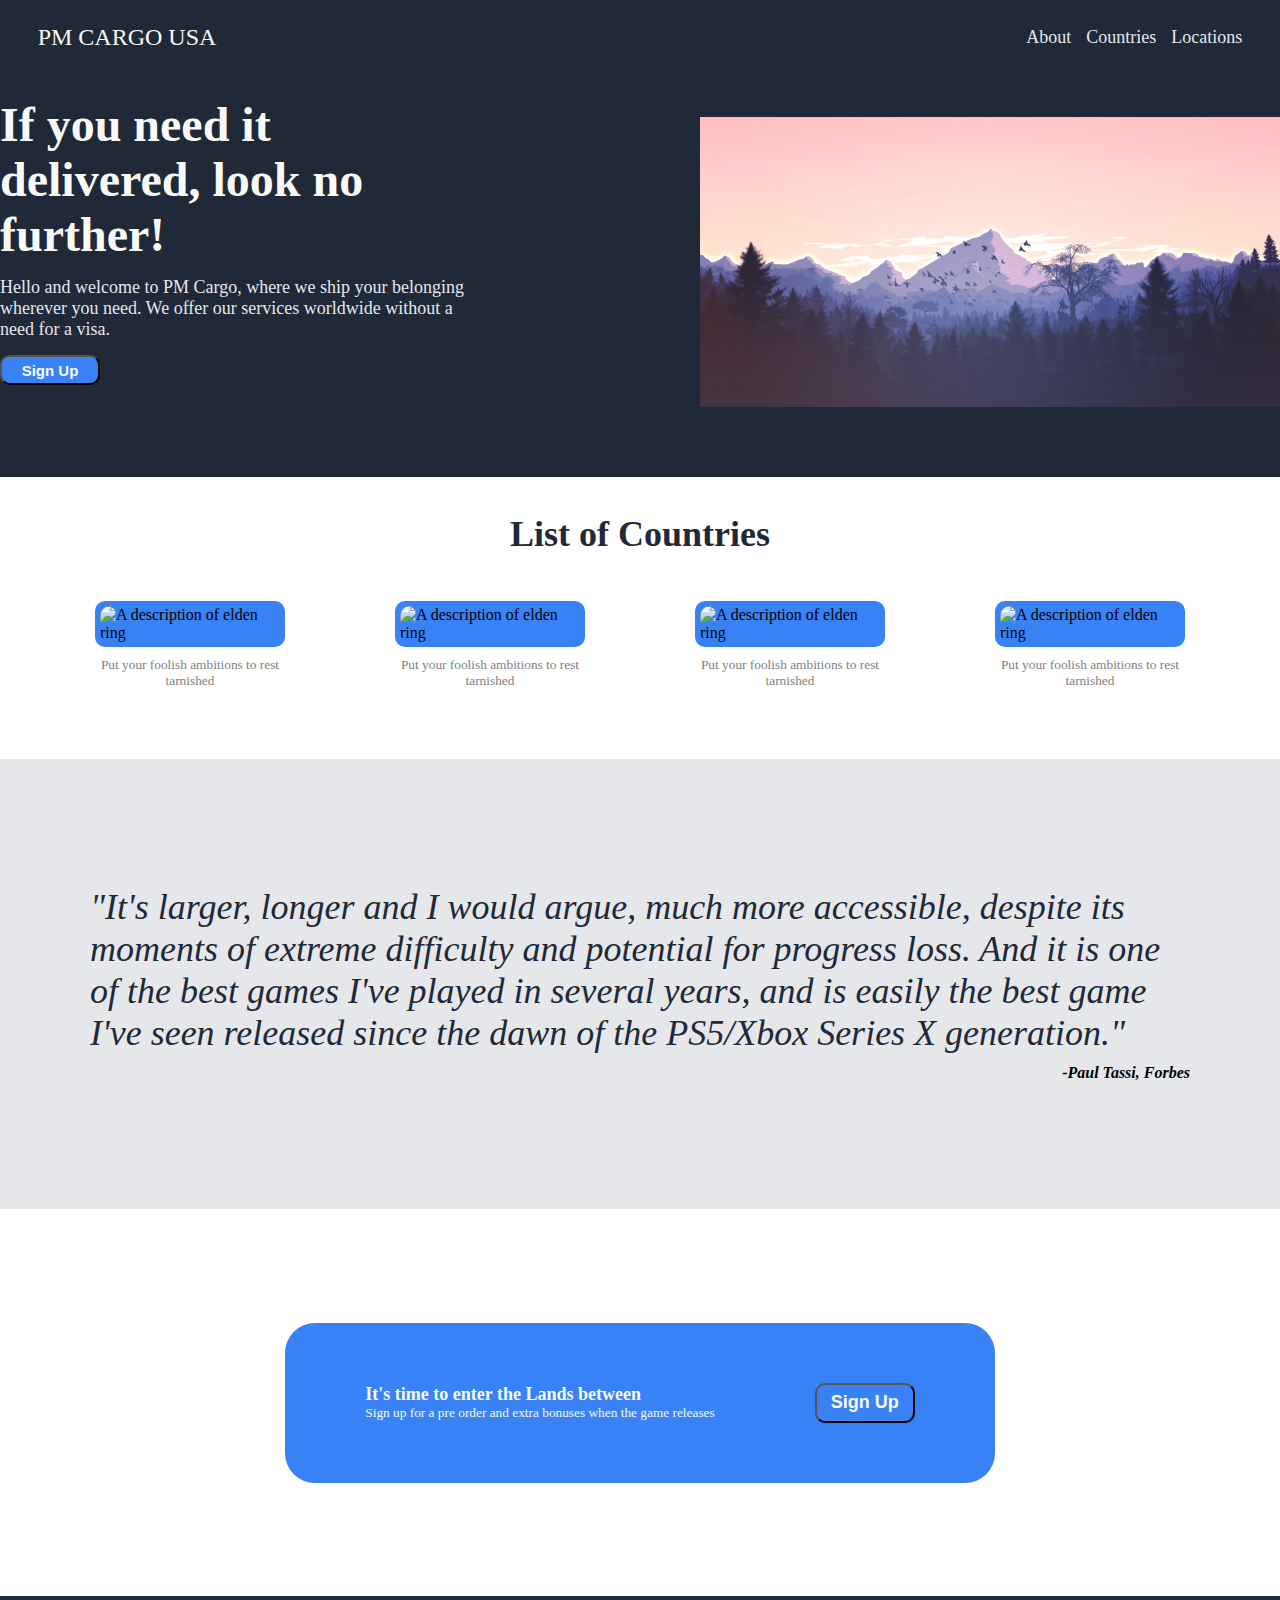
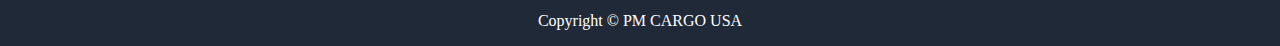
==== landing_page.html @ f5034534 "Cleanup of code, first landing_page" ====
<html lang="en">
<head>
    <meta charset="UTF-8">
    <meta http-equiv="X-UA-Compatible" content="IE=edge">
    <meta name="viewport" content="width=device-width, initial-scale=1.0">
    <link rel="stylesheet" href="style.css">
    <title>Document</title>
</head>
<body>

    <div class="first_page">

        <div class="header">

            <p class="logo">PM CARGO USA</p> 
            <ul>
                <li><a class="link" href="">About</a></li>
                <li><a class="link" href="">Countries</a></li>
                <li><a class="link" href="">Locations</a></li>
            </ul>

        </div>

        <div id="body1">

            <div id="content1">
                <p id="title1">If you need it delivered, look no further!</p>
                <p id="text1">Hello and welcome to PM Cargo, where we ship your belonging wherever you need. We offer our services worldwide without a need for a visa.</p>
                <button class="sign_up">Sign Up</button>
            </div>

            <img id="first" src="/Images/mountains.png" alt="A picture of a mountains"> 

        </div>
    </div>

    <div class="second_page">
        <div id="header2"><p>List of Countries</p></div>
        <div id="content2">
            <div class="combo"> 
                <div class="foto">
                    <img class="fotos" src="https://images.unsplash.com/photo-1632897864694-9ce49b3a8604?ixlib=rb-4.0.3&ixid=MnwxMjA3fDB8MHxlZGl0b3JpYWwtZmVlZHw2M3x8fGVufDB8fHx8&auto=format&fit=crop&w=500&q=60" alt="A description of elden ring"> 
                </div> 
                <div class="fotos_text"> 
                    Put your foolish ambitions to rest tarnished  
                </div>
            </div>

            <div class="combo"> 
                <div class="foto">
                    <img class="fotos" src="https://images.unsplash.com/photo-1632897864694-9ce49b3a8604?ixlib=rb-4.0.3&ixid=MnwxMjA3fDB8MHxlZGl0b3JpYWwtZmVlZHw2M3x8fGVufDB8fHx8&auto=format&fit=crop&w=500&q=60" alt="A description of elden ring"> 
                </div> 
                <div class="fotos_text"> 
                    Put your foolish ambitions to rest tarnished  
                </div>
            </div>

            <div class="combo"> 
                <div class="foto">
                    <img class="fotos" src="https://images.unsplash.com/photo-1632897864694-9ce49b3a8604?ixlib=rb-4.0.3&ixid=MnwxMjA3fDB8MHxlZGl0b3JpYWwtZmVlZHw2M3x8fGVufDB8fHx8&auto=format&fit=crop&w=500&q=60" alt="A description of elden ring"> 
                </div> 
                <div class="fotos_text"> 
                    Put your foolish ambitions to rest tarnished                
                </div>
            </div>

            <div class="combo"> 
                <div class="foto">
                    <img class="fotos" src="https://images.unsplash.com/photo-1632897864694-9ce49b3a8604?ixlib=rb-4.0.3&ixid=MnwxMjA3fDB8MHxlZGl0b3JpYWwtZmVlZHw2M3x8fGVufDB8fHx8&auto=format&fit=crop&w=500&q=60" alt="A description of elden ring"> 
                </div> 
                <div class="fotos_text"> 
                    Put your foolish ambitions to rest tarnished  
                </div>
            </div>
        </div>
    </div>

    <div class="third_page">
        <blockquote id="block">
            <div id="quote">"It's larger, longer and I would argue, much more accessible, despite its moments of extreme difficulty and potential for progress loss. And it is one of the best games I've played in several years, and is easily the best game I've seen released since the dawn of the PS5/Xbox Series X generation."</div>
            <cite id="cite">-Paul Tassi, Forbes</cite>
        </blockquote>       
    </div>

    <div class="fourth_page">
        <div id="content3">
            <div id="text">
                <div id="title4">It's time to enter the Lands between</div>
                <div id="words4">Sign up for a pre order and extra bonuses when the game releases</div>
            </div>
            <button class="sign_up" id="boton">Sign Up</button>
        </div>
    </div>

    <div class="fith_page">
 
            <p>Copyright © PM CARGO USA</p>
      

    </div>


    
</body>
</html>
---- style.css ----
/* This is the body of the document */
li{
    list-style: none;
}

ul{
    display: flex;
    margin: 0px;
    gap: 15px;
    padding-bottom: 0px;
    margin: 0px;
}

body{
    display: flex;
    flex-direction: column;
    justify-content: flex-start;
    margin:0;
}

.sign_up{
    background-color: #3882f6;
    color: #f9faf8;
    font-weight: bold;
    font-size: 15px;
    width: 100; 
    height: 30px;
    border-radius: 10px; 
    padding: 5px;  
}

/* This is the start of the first part */


.first_page{
    display: flex;
    flex-direction: column;
    /* justify-content: baseline; */
    background-color: #1f2937;
    /* height: 50vh; */
    margin: 0px;
    padding-bottom: 70px;
}

.header{
    display: flex;
    justify-content: center;
    align-items: center;  
    gap: 770px;
}

.logo {
    font-size: 24px;
    color: #f9faf8;
    white-space: nowrap;
}

.link{
    text-decoration: none;
    color: #E5E7EB;
    font-size: 18px;
}

#body1{
    display: flex;
    justify-content: center;
    gap: 220px; 
}

#content1{
    display: flex;
    flex-direction: column;
    gap: 15px;
    justify-content: center;
    width: 500;
   }


#title1{
    font-size:48px;
    font-weight: bolder;
    color: #F9FAF8;
    margin: 0px;
}

#text1{
    color: #E5E7EB;
    font-size: 18px; 
    margin: 0px;   
}

#first{
    max-width: 580px;
    height: auto;
    margin-top: 42px;
}

/* This is the end of the first part */

/* This is the tart of the second part */

.second_page{
    display: flex;
    padding-bottom: 60px;
    flex-direction: column;
    justify-content: baseline;
    align-items: center;
}

#header2{
    display: flex;
    margin: 0px;
    justify-content: center;
    font-weight: bolder;
    font-size: 36px;
    color: #1f2937;
    }

#content2{
    display: flex;
    gap: 80px;
    }

.combo{
    display: flex;
    flex-direction: column;
    gap: 10px;
    padding: 10px;
    justify-content: center;
    align-items: center;
}

.foto /*img div class*/ {
    display: flex;
    max-width: 180px;
    max-height: 180px;
    border: 5px solid #3882f6;
    background-color: #3882f6; 
    border-radius: 10px;
}

.fotos /*img class*/ {
    max-width: 100%;
    height: auto;
    object-fit: fill;
    border-radius: 10px;
    border: #1f2937;
}

.fotos_text{
    display: flex;
    width: 200px;
    flex-wrap: wrap;
    text-align: center;
    color: gray;
    font-size: smaller;
}



/* This is the end of the second part */

/* This is the tart of the third part */

 .third_page{
    display: flex;
    background-color: #e5e7eb;
    height: 50vh;
    margin: 0px;
    align-items: center;
    justify-content: center;
}

#block{
    display: flex;
    flex-direction: column;
    gap: 10px;
    align-items: flex-end;
}

#quote{
    display: flex;
    font-style: italic;
    font-size: 36px;
    color: #1f2937;
    font-weight: light;
    max-width: 1100px;
    height: auto;
    flex-wrap: wrap;
}

#cite{
    display: flex;
    font-weight: bold;
}

/* end of third page */

/* beggining of fourth page */

.fourth_page{
    display: flex;
    height: 43vh;
    justify-content: center;
    align-items: center;
}

#content3{
    display: flex;
    background-color: #3882f6;
    color: #f9faf8;
    padding: 60px 80px;
    gap: 100px;
    justify-content: center;
    align-items: center;
    border-radius: 30px;
}

#title4{
    font-weight: bolder;
    font-size: large;
}

#words4{
    font-size: smaller;
}

#boton{
    font-weight: bold;
    font-size: 18px;
    width: 100; 
    height: 40px;
    border-radius: 10px; 
    padding: 5px;  
}


/* end of fourth page */

/* Beggining of fith page */

.fith_page{
    background-color: #1f2937;
    color: white;
    display: flex;
    justify-content: center;
    align-items: center;
}
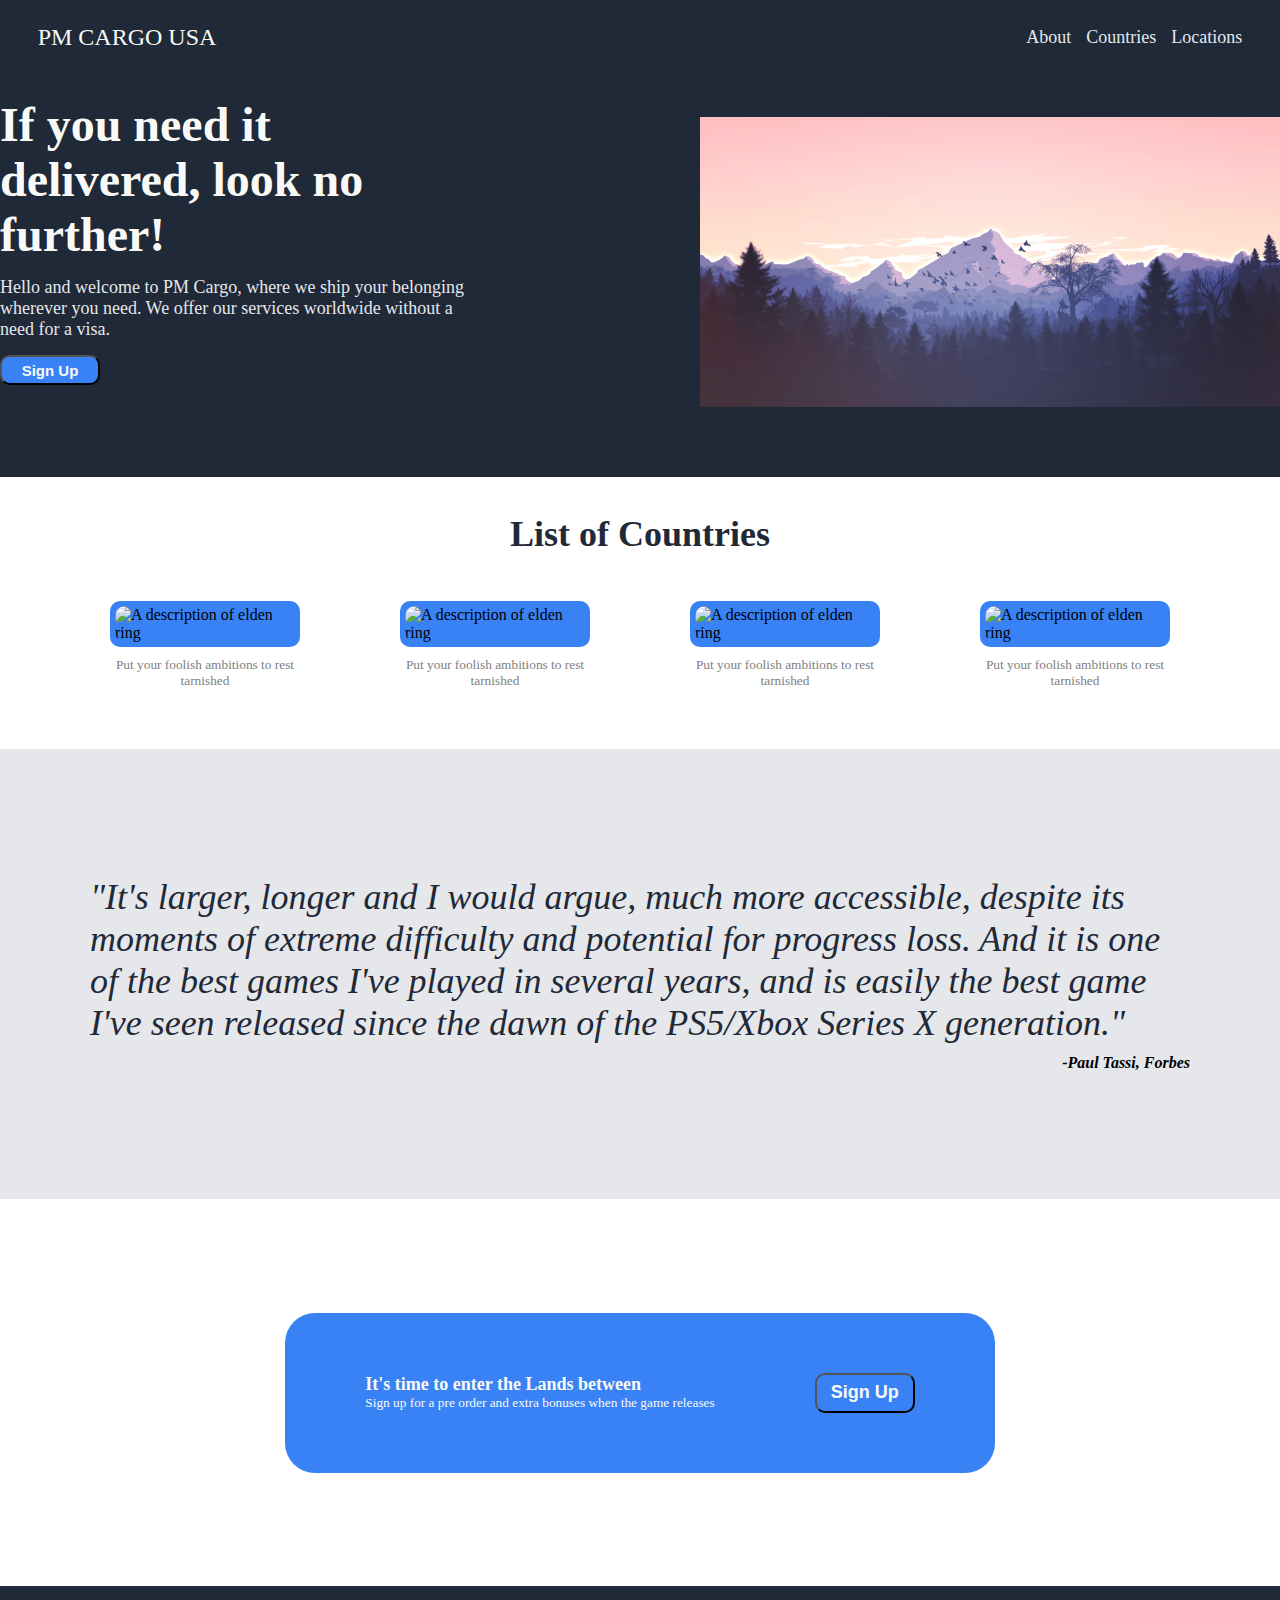
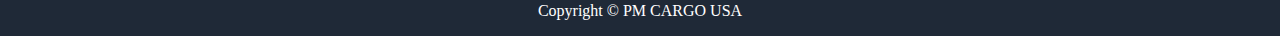
==== commit b12bf932: "code cleanup, fixed second page" ====
--- a/landing_page.html
+++ b/landing_page.html
@@ -29,7 +29,7 @@
                 <button class="sign_up">Sign Up</button>
             </div>
 
-            <img id="first" src="/Images/mountains.png" alt="A picture of a mountains"> 
+            <img id="first" src="/Images/mountains.png" alt="A picture of a mountain"> 
 
         </div>
     </div>
@@ -38,37 +38,37 @@
         <div id="header2"><p>List of Countries</p></div>
         <div id="content2">
             <div class="combo"> 
-                <div class="foto">
-                    <img class="fotos" src="https://images.unsplash.com/photo-1632897864694-9ce49b3a8604?ixlib=rb-4.0.3&ixid=MnwxMjA3fDB8MHxlZGl0b3JpYWwtZmVlZHw2M3x8fGVufDB8fHx8&auto=format&fit=crop&w=500&q=60" alt="A description of elden ring"> 
+                <div class="picture_border">
+                    <img class="picture" src="https://images.unsplash.com/photo-1632897864694-9ce49b3a8604?ixlib=rb-4.0.3&ixid=MnwxMjA3fDB8MHxlZGl0b3JpYWwtZmVlZHw2M3x8fGVufDB8fHx8&auto=format&fit=crop&w=500&q=60" alt="A description of elden ring"> 
                 </div> 
-                <div class="fotos_text"> 
+                <div class="picture_text"> 
                     Put your foolish ambitions to rest tarnished  
                 </div>
             </div>
 
             <div class="combo"> 
-                <div class="foto">
-                    <img class="fotos" src="https://images.unsplash.com/photo-1632897864694-9ce49b3a8604?ixlib=rb-4.0.3&ixid=MnwxMjA3fDB8MHxlZGl0b3JpYWwtZmVlZHw2M3x8fGVufDB8fHx8&auto=format&fit=crop&w=500&q=60" alt="A description of elden ring"> 
+                <div class="picture_border">
+                    <img class="picture" src="https://images.unsplash.com/photo-1632897864694-9ce49b3a8604?ixlib=rb-4.0.3&ixid=MnwxMjA3fDB8MHxlZGl0b3JpYWwtZmVlZHw2M3x8fGVufDB8fHx8&auto=format&fit=crop&w=500&q=60" alt="A description of elden ring"> 
                 </div> 
-                <div class="fotos_text"> 
+                <div class="picture_text"> 
                     Put your foolish ambitions to rest tarnished  
                 </div>
             </div>
 
             <div class="combo"> 
-                <div class="foto">
-                    <img class="fotos" src="https://images.unsplash.com/photo-1632897864694-9ce49b3a8604?ixlib=rb-4.0.3&ixid=MnwxMjA3fDB8MHxlZGl0b3JpYWwtZmVlZHw2M3x8fGVufDB8fHx8&auto=format&fit=crop&w=500&q=60" alt="A description of elden ring"> 
+                <div class="picture_border">
+                    <img class="picture" src="https://images.unsplash.com/photo-1632897864694-9ce49b3a8604?ixlib=rb-4.0.3&ixid=MnwxMjA3fDB8MHxlZGl0b3JpYWwtZmVlZHw2M3x8fGVufDB8fHx8&auto=format&fit=crop&w=500&q=60" alt="A description of elden ring"> 
                 </div> 
-                <div class="fotos_text"> 
+                <div class="picture_text"> 
                     Put your foolish ambitions to rest tarnished                
                 </div>
             </div>
 
             <div class="combo"> 
-                <div class="foto">
-                    <img class="fotos" src="https://images.unsplash.com/photo-1632897864694-9ce49b3a8604?ixlib=rb-4.0.3&ixid=MnwxMjA3fDB8MHxlZGl0b3JpYWwtZmVlZHw2M3x8fGVufDB8fHx8&auto=format&fit=crop&w=500&q=60" alt="A description of elden ring"> 
+                <div class="picture_border">
+                    <img class="picture" src="https://images.unsplash.com/photo-1632897864694-9ce49b3a8604?ixlib=rb-4.0.3&ixid=MnwxMjA3fDB8MHxlZGl0b3JpYWwtZmVlZHw2M3x8fGVufDB8fHx8&auto=format&fit=crop&w=500&q=60" alt="A description of elden ring"> 
                 </div> 
-                <div class="fotos_text"> 
+                <div class="picture_text"> 
                     Put your foolish ambitions to rest tarnished  
                 </div>
             </div>
--- a/style.css
+++ b/style.css
@@ -103,14 +103,12 @@
     display: flex;
     padding-bottom: 60px;
     flex-direction: column;
-    justify-content: baseline;
-    align-items: center;
+    align-items: center;
+    gap: 10px;
 }
 
 #header2{
     display: flex;
-    margin: 0px;
-    justify-content: center;
     font-weight: bolder;
     font-size: 36px;
     color: #1f2937;
@@ -118,19 +116,17 @@
 
 #content2{
     display: flex;
-    gap: 80px;
+    gap: 90px;
     }
 
 .combo{
     display: flex;
     flex-direction: column;
     gap: 10px;
-    padding: 10px;
-    justify-content: center;
-    align-items: center;
-}
-
-.foto /*img div class*/ {
+    align-items: center;
+}
+
+.picture_border /*img div class*/ {
     display: flex;
     max-width: 180px;
     max-height: 180px;
@@ -139,24 +135,19 @@
     border-radius: 10px;
 }
 
-.fotos /*img class*/ {
+.picture /*img class*/ {
     max-width: 100%;
     height: auto;
     object-fit: fill;
     border-radius: 10px;
-    border: #1f2937;
-}
-
-.fotos_text{
-    display: flex;
+}
+
+.picture_text{
     width: 200px;
-    flex-wrap: wrap;
     text-align: center;
     color: gray;
     font-size: smaller;
 }
-
-
 
 /* This is the end of the second part */
 
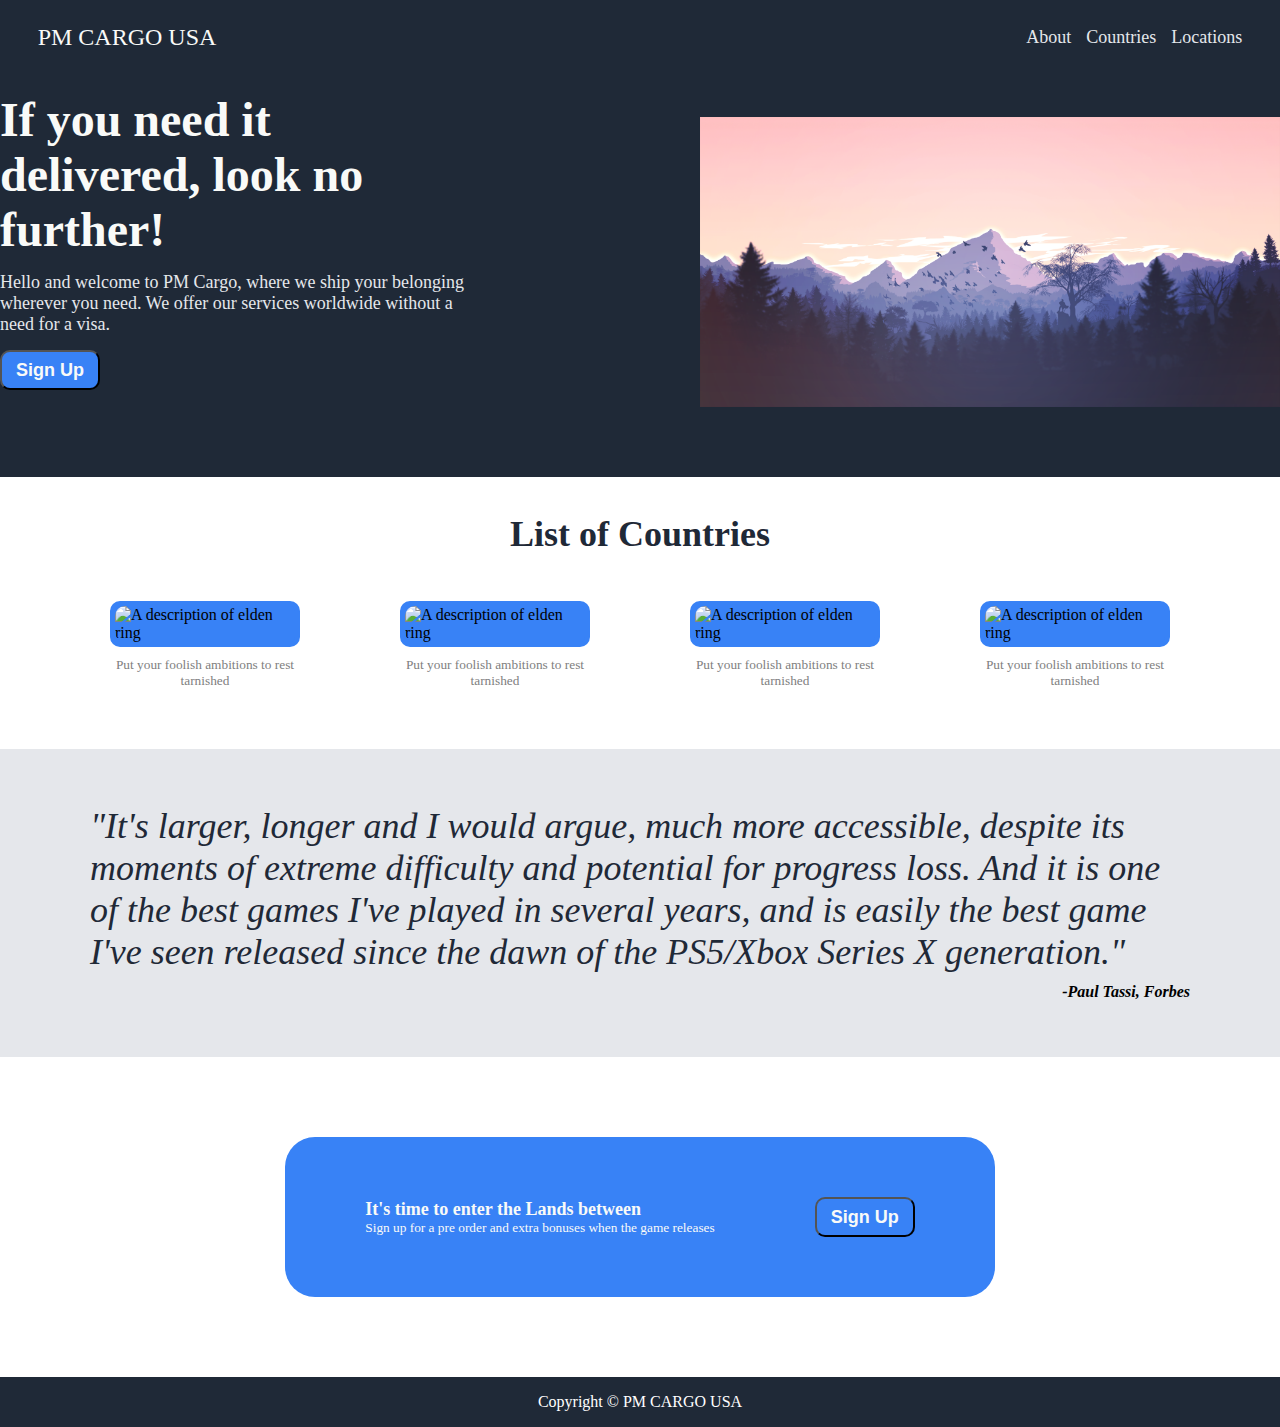
==== commit c02e39db: "code cleanup. fourth and fifth page" ====
--- a/landing_page.html
+++ b/landing_page.html
@@ -29,7 +29,7 @@
                 <button class="sign_up">Sign Up</button>
             </div>
 
-            <img id="first" src="/Images/mountains.png" alt="A picture of a mountain"> 
+            <img id="mountain" src="/Images/mountains.png" alt="A picture of a mountain"> 
 
         </div>
     </div>
@@ -88,7 +88,7 @@
                 <div id="title4">It's time to enter the Lands between</div>
                 <div id="words4">Sign up for a pre order and extra bonuses when the game releases</div>
             </div>
-            <button class="sign_up" id="boton">Sign Up</button>
+            <button class="sign_up">Sign Up</button>
         </div>
     </div>
 
--- a/style.css
+++ b/style.css
@@ -22,11 +22,11 @@
     background-color: #3882f6;
     color: #f9faf8;
     font-weight: bold;
-    font-size: 15px;
+    font-size: 18px;
     width: 100; 
-    height: 30px;
+    height: 40px;
     border-radius: 10px; 
-    padding: 5px;  
+    padding: 5px; 
 }
 
 /* This is the start of the first part */
@@ -89,7 +89,7 @@
     margin: 0px;   
 }
 
-#first{
+#mountain{
     max-width: 580px;
     height: auto;
     margin-top: 42px;
@@ -156,10 +156,10 @@
  .third_page{
     display: flex;
     background-color: #e5e7eb;
-    height: 50vh;
-    margin: 0px;
-    align-items: center;
-    justify-content: center;
+    padding: 40px 0;
+    margin: 0px;
+    justify-content: center;    
+    
 }
 
 #block{
@@ -170,18 +170,14 @@
 }
 
 #quote{
-    display: flex;
     font-style: italic;
     font-size: 36px;
     color: #1f2937;
     font-weight: light;
     max-width: 1100px;
-    height: auto;
-    flex-wrap: wrap;
 }
 
 #cite{
-    display: flex;
     font-weight: bold;
 }
 
@@ -191,7 +187,7 @@
 
 .fourth_page{
     display: flex;
-    height: 43vh;
+    padding: 80px 0px;
     justify-content: center;
     align-items: center;
 }
@@ -216,16 +212,6 @@
     font-size: smaller;
 }
 
-#boton{
-    font-weight: bold;
-    font-size: 18px;
-    width: 100; 
-    height: 40px;
-    border-radius: 10px; 
-    padding: 5px;  
-}
-
-
 /* end of fourth page */
 
 /* Beggining of fith page */
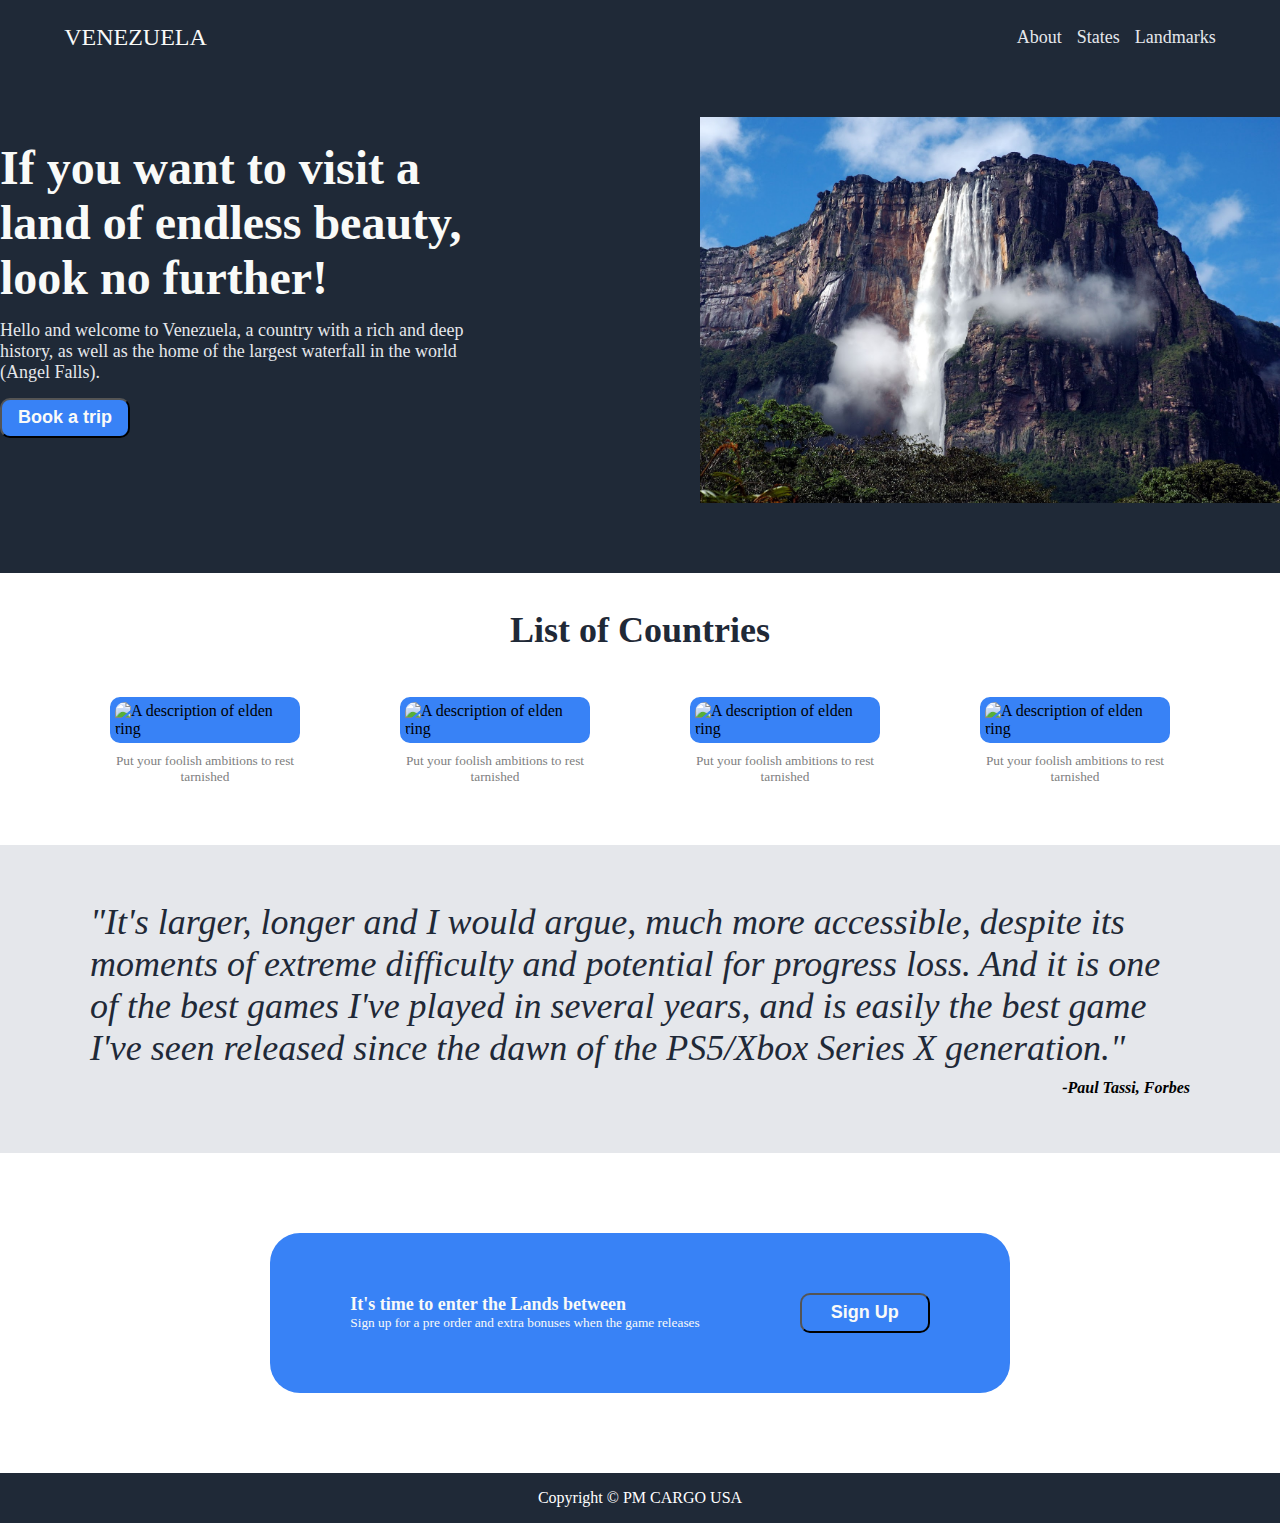
==== commit db6fe39c: "first page" ====
--- a/landing_page.html
+++ b/landing_page.html
@@ -12,11 +12,11 @@
 
         <div class="header">
 
-            <p class="logo">PM CARGO USA</p> 
+            <p class="logo">VENEZUELA</p> 
             <ul>
                 <li><a class="link" href="">About</a></li>
-                <li><a class="link" href="">Countries</a></li>
-                <li><a class="link" href="">Locations</a></li>
+                <li><a class="link" href="">States</a></li>
+                <li><a class="link" href="">Landmarks</a></li>
             </ul>
 
         </div>
@@ -24,12 +24,12 @@
         <div id="body1">
 
             <div id="content1">
-                <p id="title1">If you need it delivered, look no further!</p>
-                <p id="text1">Hello and welcome to PM Cargo, where we ship your belonging wherever you need. We offer our services worldwide without a need for a visa.</p>
-                <button class="sign_up">Sign Up</button>
+                <p id="title1">If you want to visit a land of endless beauty, look no further!</p>
+                <p id="text1">Hello and welcome to Venezuela, a country with a rich and deep history, as well as the home of the largest waterfall in the world (Angel Falls).</p>
+                <button class="sign_up">Book a trip</button>
             </div>
 
-            <img id="mountain" src="/Images/mountains.png" alt="A picture of a mountain"> 
+            <img id="mountain" src="/Images/Angel_Falls_Venezuela.jpg" alt="A picture of a mountain"> 
 
         </div>
     </div>
--- a/style.css
+++ b/style.css
@@ -23,7 +23,7 @@
     color: #f9faf8;
     font-weight: bold;
     font-size: 18px;
-    width: 100; 
+    width: 130; 
     height: 40px;
     border-radius: 10px; 
     padding: 5px; 
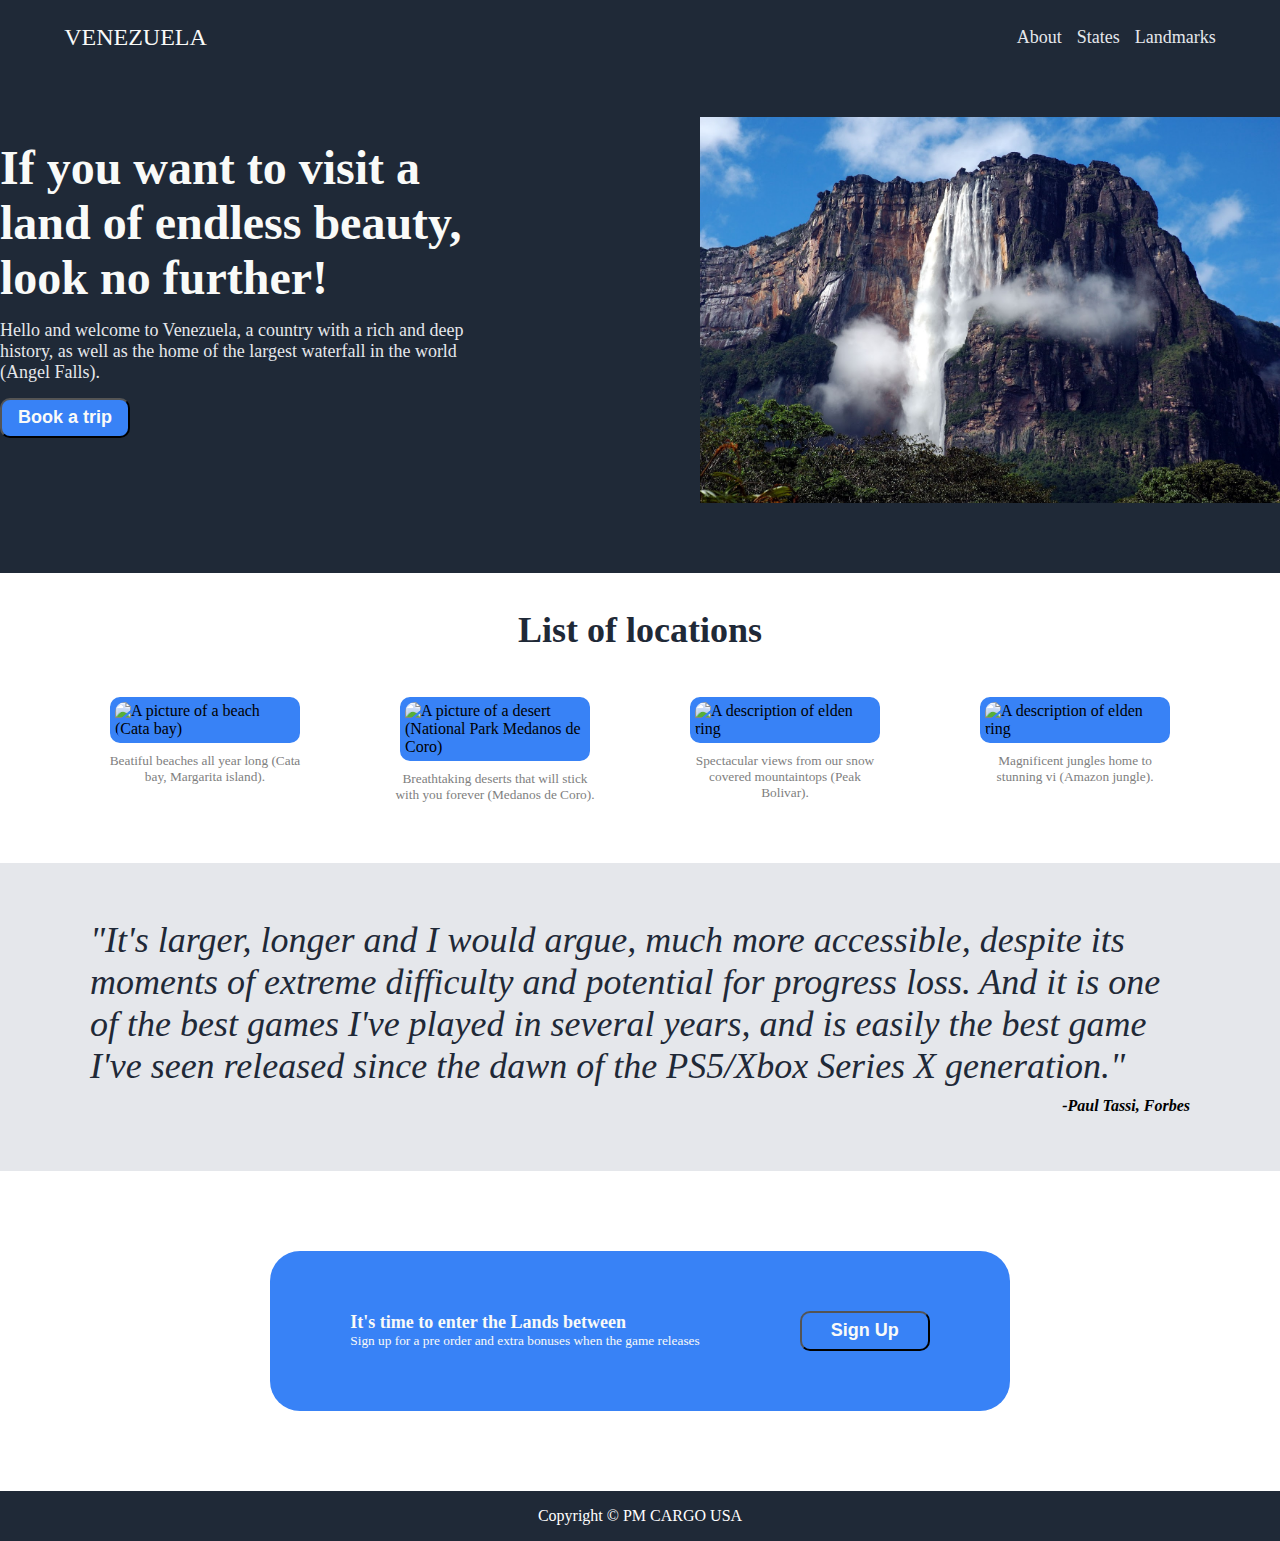
==== commit 80965015: "Added content to second pae" ====
--- a/landing_page.html
+++ b/landing_page.html
@@ -35,41 +35,41 @@
     </div>
 
     <div class="second_page">
-        <div id="header2"><p>List of Countries</p></div>
+        <div id="header2"><p>List of locations</p></div>
         <div id="content2">
             <div class="combo"> 
                 <div class="picture_border">
-                    <img class="picture" src="https://images.unsplash.com/photo-1632897864694-9ce49b3a8604?ixlib=rb-4.0.3&ixid=MnwxMjA3fDB8MHxlZGl0b3JpYWwtZmVlZHw2M3x8fGVufDB8fHx8&auto=format&fit=crop&w=500&q=60" alt="A description of elden ring"> 
+                    <img class="picture" src="Images/Cata.jpeg" alt="A picture of a beach (Cata bay)"> 
                 </div> 
                 <div class="picture_text"> 
-                    Put your foolish ambitions to rest tarnished  
+                    Beatiful beaches all year long (Cata bay, Margarita island).  
                 </div>
             </div>
 
             <div class="combo"> 
                 <div class="picture_border">
-                    <img class="picture" src="https://images.unsplash.com/photo-1632897864694-9ce49b3a8604?ixlib=rb-4.0.3&ixid=MnwxMjA3fDB8MHxlZGl0b3JpYWwtZmVlZHw2M3x8fGVufDB8fHx8&auto=format&fit=crop&w=500&q=60" alt="A description of elden ring"> 
+                    <img class="picture" src="Images/medanos_coro.jpg" alt="A picture of a desert (National Park Medanos de Coro)"> 
                 </div> 
                 <div class="picture_text"> 
-                    Put your foolish ambitions to rest tarnished  
+                    Breathtaking deserts that will stick with you forever (Medanos de Coro).  
                 </div>
             </div>
 
             <div class="combo"> 
                 <div class="picture_border">
-                    <img class="picture" src="https://images.unsplash.com/photo-1632897864694-9ce49b3a8604?ixlib=rb-4.0.3&ixid=MnwxMjA3fDB8MHxlZGl0b3JpYWwtZmVlZHw2M3x8fGVufDB8fHx8&auto=format&fit=crop&w=500&q=60" alt="A description of elden ring"> 
+                    <img class="picture" src="Images/Pico_Bolivar.jpg" alt="A description of elden ring"> 
                 </div> 
                 <div class="picture_text"> 
-                    Put your foolish ambitions to rest tarnished                
+                    Spectacular views from our snow covered mountaintops (Peak Bolivar).                
                 </div>
             </div>
 
             <div class="combo"> 
                 <div class="picture_border">
-                    <img class="picture" src="https://images.unsplash.com/photo-1632897864694-9ce49b3a8604?ixlib=rb-4.0.3&ixid=MnwxMjA3fDB8MHxlZGl0b3JpYWwtZmVlZHw2M3x8fGVufDB8fHx8&auto=format&fit=crop&w=500&q=60" alt="A description of elden ring"> 
+                    <img class="picture" src="Images/Amazon.jpg" alt="A description of elden ring"> 
                 </div> 
                 <div class="picture_text"> 
-                    Put your foolish ambitions to rest tarnished  
+                    Magnificent jungles home to stunning vi (Amazon jungle). 
                 </div>
             </div>
         </div>
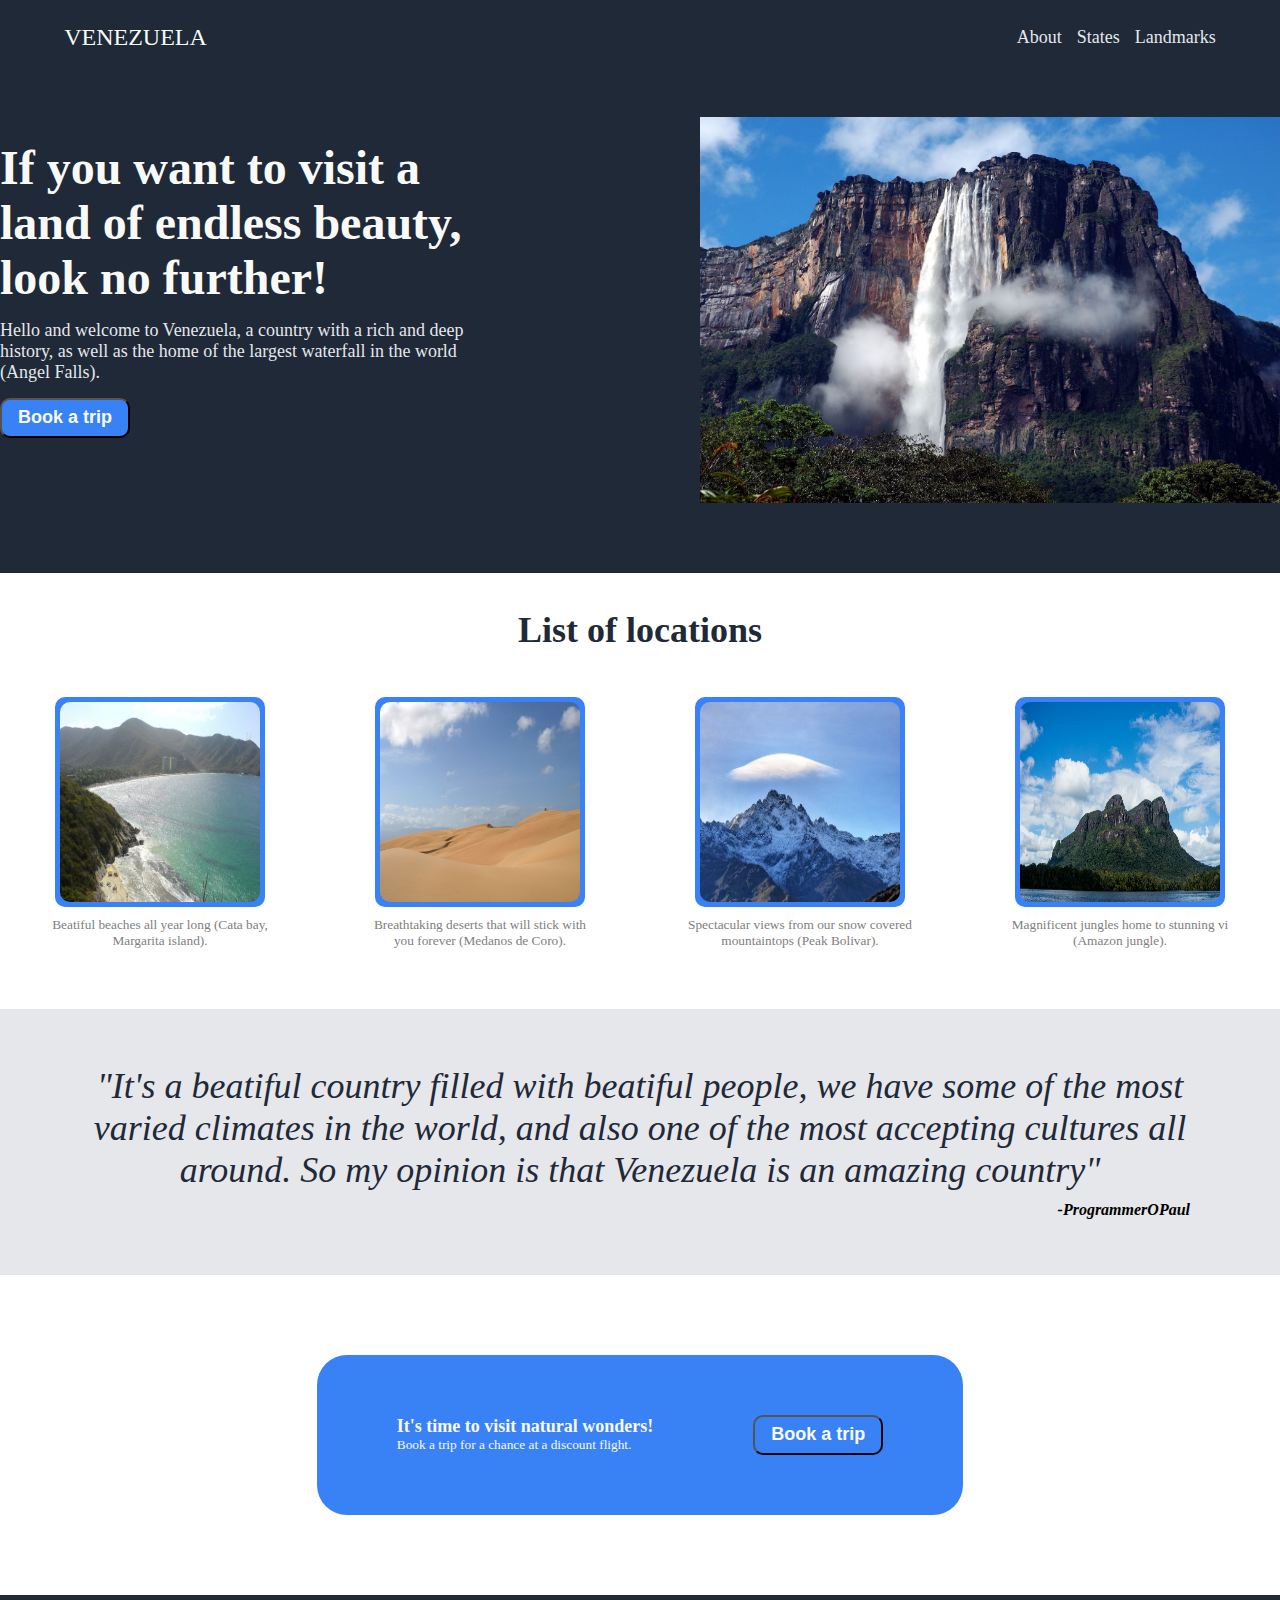
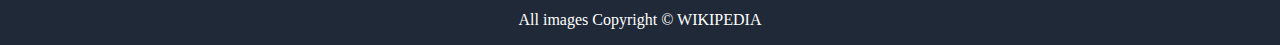
==== commit 06069f9c: "final" ====
--- a/landing_page.html
+++ b/landing_page.html
@@ -77,27 +77,27 @@
 
     <div class="third_page">
         <blockquote id="block">
-            <div id="quote">"It's larger, longer and I would argue, much more accessible, despite its moments of extreme difficulty and potential for progress loss. And it is one of the best games I've played in several years, and is easily the best game I've seen released since the dawn of the PS5/Xbox Series X generation."</div>
-            <cite id="cite">-Paul Tassi, Forbes</cite>
+            <div id="quote">"It's a beatiful country filled with beatiful people, we have some of the most varied climates in the world, and also one of the most accepting cultures all around. So my opinion is that Venezuela is an amazing country"</div>
+            <cite id="cite">-ProgrammerOPaul</cite>
         </blockquote>       
     </div>
 
     <div class="fourth_page">
         <div id="content3">
             <div id="text">
-                <div id="title4">It's time to enter the Lands between</div>
-                <div id="words4">Sign up for a pre order and extra bonuses when the game releases</div>
+                <div id="title4">It's time to visit natural wonders!</div>
+                <div id="words4">Book a trip for a chance at a discount flight.</div>
             </div>
-            <button class="sign_up">Sign Up</button>
+            <button class="sign_up">Book a trip</button>
         </div>
     </div>
 
-    <div class="fith_page">
+    <footer>
  
-            <p>Copyright © PM CARGO USA</p>
+            <p>All images Copyright © WIKIPEDIA</p>
       
 
-    </div>
+    </footer>
 
 
     
--- a/style.css
+++ b/style.css
@@ -128,8 +128,8 @@
 
 .picture_border /*img div class*/ {
     display: flex;
-    max-width: 180px;
-    max-height: 180px;
+    width: 200px;
+    height: 200px;
     border: 5px solid #3882f6;
     background-color: #3882f6; 
     border-radius: 10px;
@@ -143,7 +143,7 @@
 }
 
 .picture_text{
-    width: 200px;
+    width: 230px;
     text-align: center;
     color: gray;
     font-size: smaller;
@@ -175,6 +175,7 @@
     color: #1f2937;
     font-weight: light;
     max-width: 1100px;
+    text-align: center;
 }
 
 #cite{
@@ -216,7 +217,7 @@
 
 /* Beggining of fith page */
 
-.fith_page{
+footer{
     background-color: #1f2937;
     color: white;
     display: flex;
